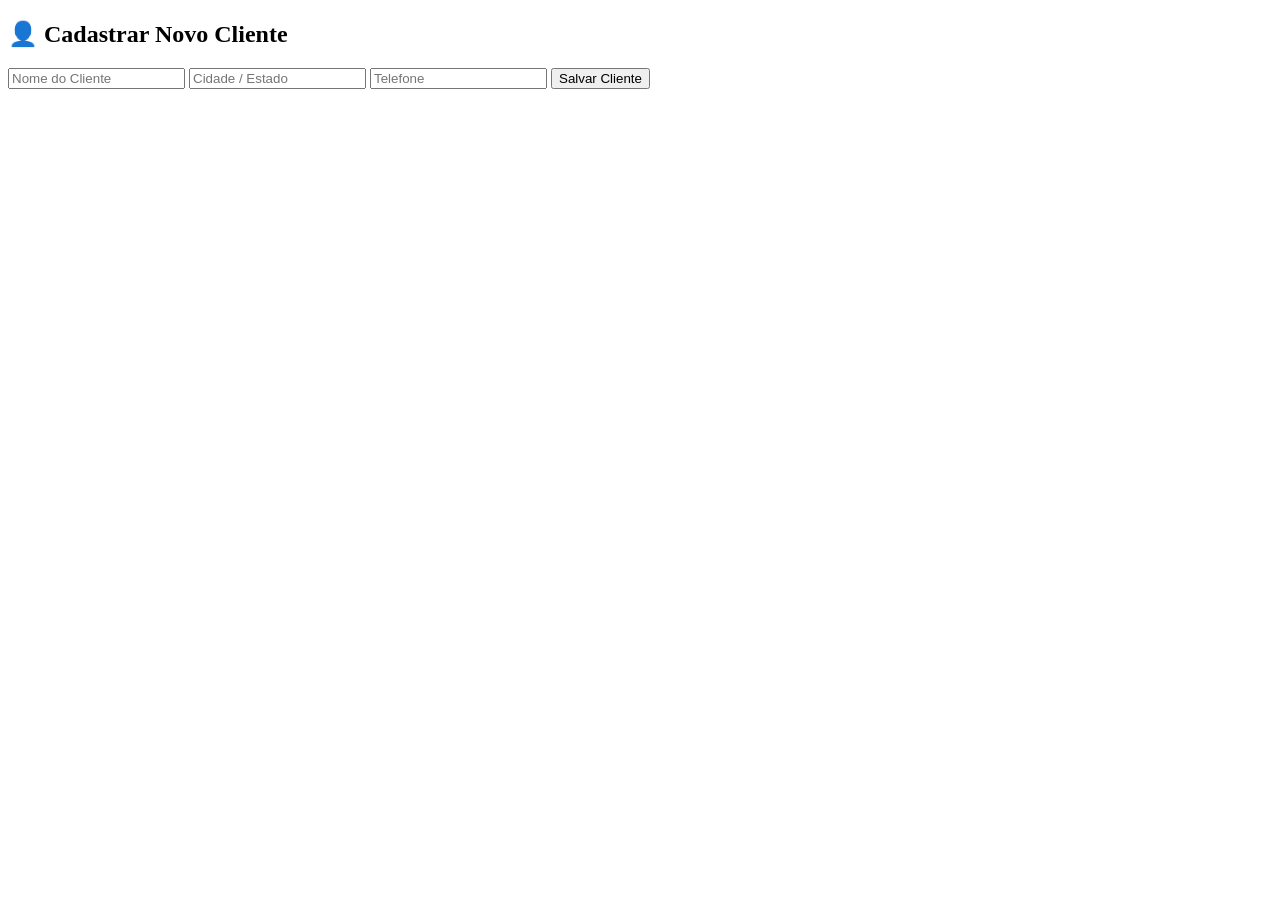
==== cadastro.html @ 7f353b6a "Create cadastro.html" ====
<!DOCTYPE html>
<html lang="pt-BR">
<head>
<meta charset="UTF-8">
<meta name="viewport" content="width=device-width, initial-scale=1.0">
<title>Cadastrar Cliente</title>
<link rel="stylesheet" href="style.css">
</head>
<body>

<div class="container">

<h2>👤 Cadastrar Novo Cliente</h2>

<div class="formulario">
    <input type="text" id="nome" placeholder="Nome do Cliente">
    <input type="text" id="cidadeEstado" placeholder="Cidade / Estado">
    <input type="tel" id="telefone" placeholder="Telefone">
    <button id="btnSalvar">Salvar Cliente</button>
</div>

</div>

<script src="script.js"></script>

</body>
</html>
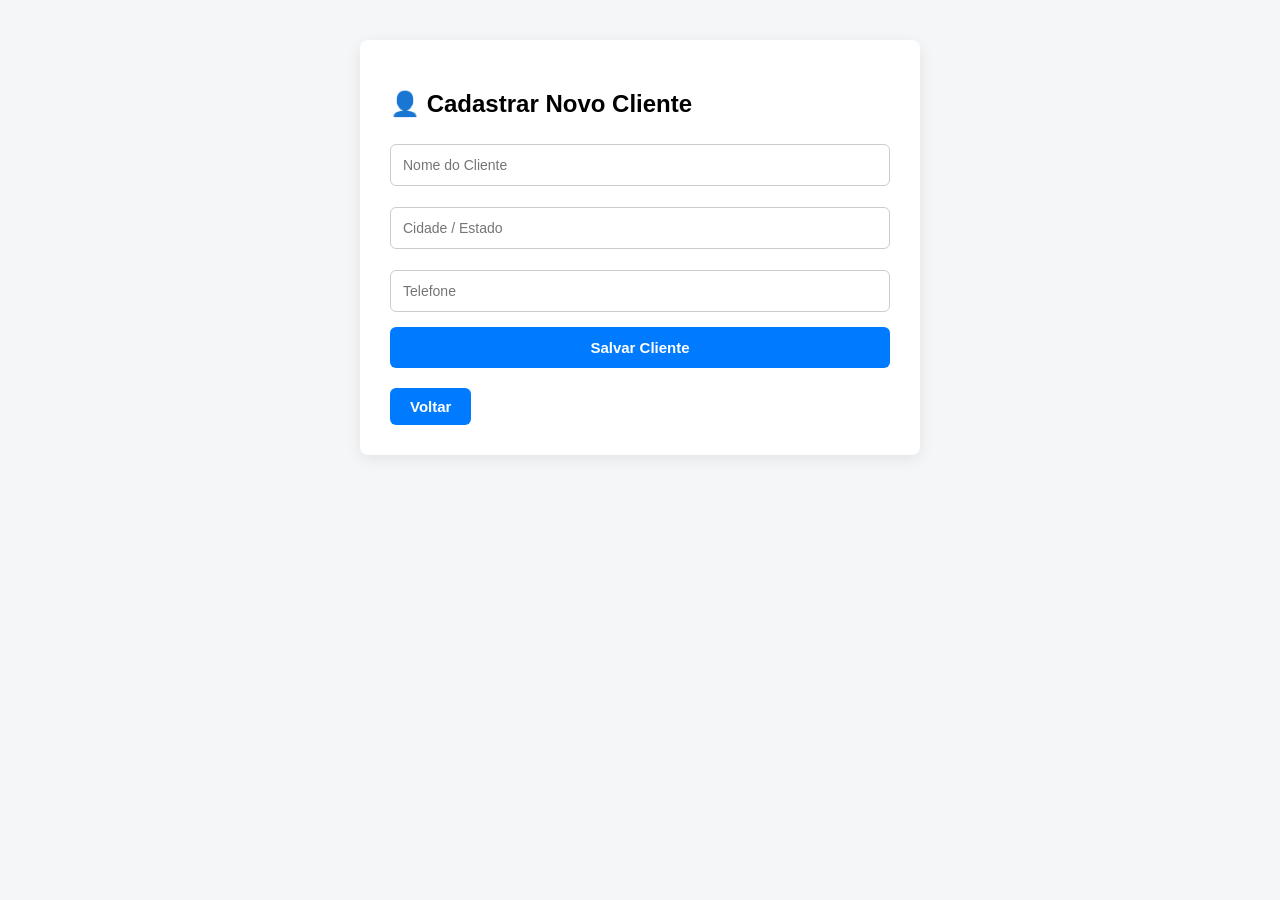
==== commit e3e2af76: "Update cadastro.html" ====
--- a/cadastro.html
+++ b/cadastro.html
@@ -19,6 +19,9 @@
     <button id="btnSalvar">Salvar Cliente</button>
 </div>
 
+    <a href="index.html" class="btn-voltar">Voltar</a>
+        </div>
+
 </div>
 
 <script src="script.js"></script>
--- a/style.css
+++ b/style.css
@@ -0,0 +1,243 @@
+body { 
+    font-family: Arial, sans-serif; 
+    margin: 20px; 
+    background-color: #f4f6f8; 
+}
+.container { 
+    max-width: 500px; 
+    margin: 40px auto; 
+    background: white; 
+    padding: 30px; 
+    border-radius: 8px; 
+    box-shadow: 0 4px 15px rgba(0,0,0,0.08); 
+}
+.container-largo { 
+    max-width: 1000px; 
+    margin: 40px auto; 
+    background: white; 
+    padding: 30px; 
+    border-radius: 8px; 
+    box-shadow: 0 4px 15px rgba(0,0,0,0.08); 
+}
+.formulario { margin-bottom: 20px; }
+input { 
+    width: 100%; 
+    padding: 12px; 
+    margin-bottom: 15px; 
+    box-sizing: border-box; 
+    border: 1px solid #ccc; 
+    border-radius: 6px; 
+    font-size: 14px;
+}
+button, .btn-voltar { 
+    background-color: #007bff; 
+    color: white; 
+    border: none; 
+    padding: 12px; 
+    border-radius: 6px; 
+    cursor: pointer; 
+    width: 100%;
+    font-weight: bold;
+    font-size: 15px;
+    text-align: center;
+    text-decoration: none;
+    display: inline-block;
+    box-sizing: border-box;
+}
+button:hover, .btn-voltar:hover { background-color: #0056b3; }
+hr { border: 0; border-top: 1px solid #eee; margin: 25px 0; }
+
+/* CARD DE ACESSO RÁPIDO */
+.card-acesso {
+    text-decoration: none;
+    color: #333;
+    display: block;
+}
+.card-acesso-conteudo {
+    background-color: #f8f9fa;
+    border: 2px dashed #007bff;
+    border-radius: 8px;
+    padding: 20px;
+    text-align: center;
+    transition: all 0.2s;
+}
+.card-acesso-conteudo:hover {
+    background-color: #e8f0fe;
+    transform: scale(1.02);
+}
+.card-acesso h3 { color: #007bff; margin: 0 0 5px 0; }
+.card-acesso p { margin: 0; font-size: 14px; color: #666; }
+
+/* CONFIGURAÇÃO DA LISTA DE CARDS */
+.topo-lista {
+    display: flex;
+    justify-content: space-between;
+    align-items: center;
+    margin-bottom: 25px;
+}
+.topo-lista h2 { margin: 0; }
+.btn-voltar { width: auto; padding: 10px 20px; }
+.grid-clientes { 
+    display: grid;
+    grid-template-columns: repeat(auto-fill, minmax(220px, 1fr)); 
+    gap: 15px; 
+}
+.cliente-card {
+    position: relative;
+    background-color: #ffffff;
+    border: 1px solid #e0e0e0;
+    border-radius: 6px;
+    padding: 15px;
+    padding-top: 45px; /* espaço para a lixeira */
+    box-shadow: 0 2px 5px rgba(0,0,0,0.03);
+}
+.cliente-card p { margin: 5px 0; font-size: 14px; }
+
+/* Botão do WhatsApp dentro do Card */
+.btn-whatsapp {
+    display: block;
+    background-color: #25d366; /* Cor oficial do WhatsApp */
+    color: white;
+    text-decoration: none;
+    text-align: center;
+    padding: 8px;
+    border-radius: 4px;
+    font-weight: bold;
+    font-size: 13px;
+    margin-top: 12px;
+    transition: background-color 0.2s;
+}
+.btn-whatsapp:hover {
+    background-color: #1ebd58;
+}
+/* AJUSTE NO CARD PARA SUPORTAR O BOTÃO ABSOLUTO */
+.cliente-card { 
+    position: relative; /* OBRIGATÓRIO para o botão funcionar no canto */
+    background-color: #ffffff;
+    border: 1px solid #e0e0e0;
+    border-radius: 6px; 
+    padding: 15px; 
+    box-shadow: 0 2px 5px rgba(0,0,0,0.03);
+}
+
+/* BOTÃO REDONDO DE EXCLUIR */
+.btn-excluir {
+    position: absolute;
+    top: 8px;
+    right: 8px;
+
+    width: 30px;
+    height: 30px;
+
+    background-color: #ff4d4d;
+    color: white;
+    border: none;
+    border-radius: 50%;
+
+    display: flex;
+    align-items: center;
+    justify-content: center;
+
+    cursor: pointer;
+    z-index: 10;
+}
+.btn-excluir:hover {
+    background-color: #cc0000;
+    transform: scale(1.1); /* Dá uma leve aumentada ao passar o mouse */
+}
+.btn-historico,
+.btn-whatsapp {
+    display: block;
+    width: 100%;
+    box-sizing: border-box;
+    text-align: center;
+    padding: 10px;
+    border-radius: 4px;
+    font-weight: bold;
+    font-size: 13px;
+    text-decoration: none;
+}
+
+.btn-historico {
+    background-color: #6c757d;
+    color: white;
+    margin-top: 12px;
+    margin-bottom: 10px;
+}
+
+.btn-historico:hover {
+    background-color: #5a6268;
+}
+
+.btn-whatsapp {
+    background-color: #25d366;
+    color: white;
+}
+
+.btn-whatsapp:hover {
+    background-color: #1ebd58;
+}
+.status-lead,
+.status-desclassificado,
+.status-proposta,
+.status-nao-respondeu,
+.status-venda,
+.status-sem-retorno {
+    color: white;
+    padding: 6px 10px;
+    border-radius: 4px;
+    font-size: 12px;
+    font-weight: bold;
+    margin-bottom: 10px;
+    display: inline-block;
+}
+
+.status-lead {
+    background: #28a745;
+}
+
+.status-desclassificado {
+    background: #dc3545;
+}
+
+.status-proposta {
+    background: #007bff;
+}
+
+.status-nao-respondeu {
+    background: #ffc107;
+    color: black;
+}
+
+.status-venda {
+    background: #000000;
+}
+
+.status-sem-retorno {
+    background: #e83e8c;
+}
+
+input,
+select,
+textarea {
+    width: 100%;
+    padding: 12px;
+    margin-top: 6px;
+    margin-bottom: 15px;
+    border: 1px solid #ccc;
+    border-radius: 6px;
+    box-sizing: border-box;
+}
+
+label {
+    font-weight: bold;
+    display: block;
+}
+.select-status {
+    width: calc(100% - 50px);
+    padding: 6px;
+    margin-bottom: 10px;
+    border-radius: 4px;
+    border: 1px solid #ccc;
+    font-weight: bold;
+}
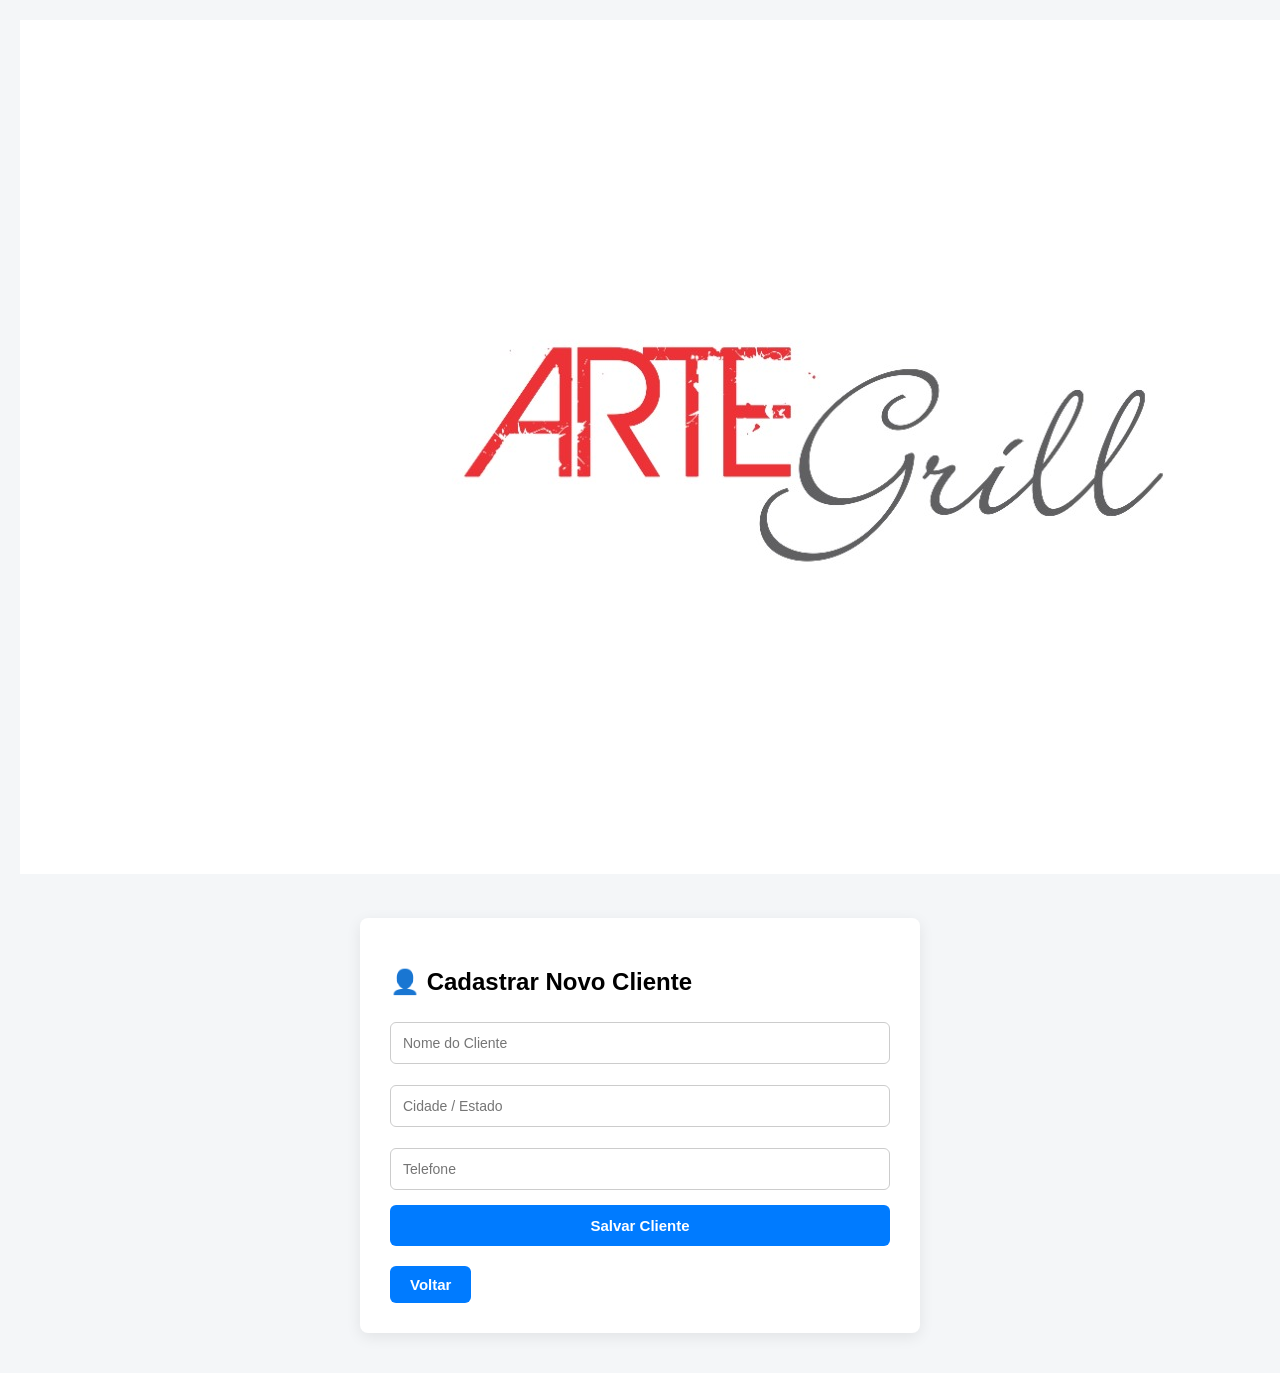
==== commit b2491aef: "Update cadastro.html" ====
--- a/cadastro.html
+++ b/cadastro.html
@@ -7,6 +7,10 @@
 <link rel="stylesheet" href="style.css">
 </head>
 <body>
+
+    <div class="logo-container">
+    <img src="logo.jpeg" alt="Logo" class="logo">
+</div>
 
 <div class="container">
 
@@ -24,7 +28,5 @@
 
 </div>
 
-<script src="script.js"></script>
-
-</body>
+<script src="./cadastro.js"></script></body>
 </html>
--- a/style.css
+++ b/style.css
@@ -241,3 +241,30 @@
     border: 1px solid #ccc;
     font-weight: bold;
 }
+
+.cliente-card {
+    opacity: 0;
+    transform: translateY(10px);
+    animation: aparecer 0.3s ease forwards;
+}
+
+@keyframes aparecer {
+    to {
+        opacity: 1;
+        transform: translateY(0);
+    }
+}
+.area-botoes {
+    display: flex;
+    gap: 10px;
+    margin-top: 15px;
+}
+
+.area-botoes button {
+    flex: 1;
+}
+.area-botoes button {
+    padding: 10px;
+    border-radius: 8px;
+    cursor: pointer;
+}
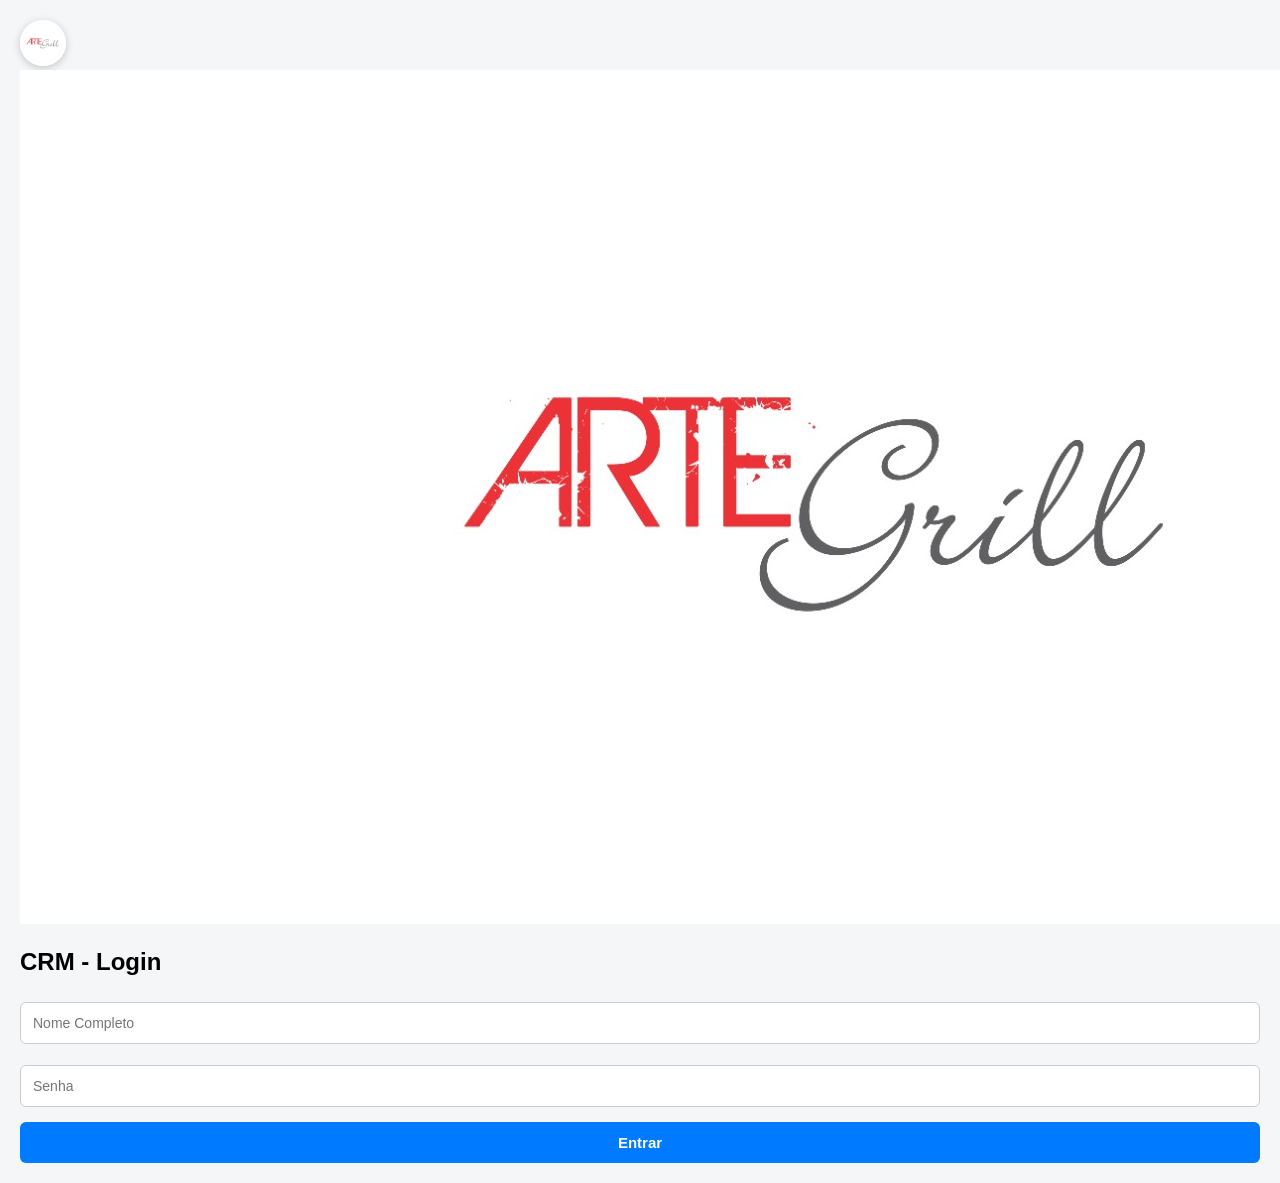
==== commit 1003f2f2: "Add toast container to cadastro.html" ====
--- a/cadastro.html
+++ b/cadastro.html
@@ -28,5 +28,7 @@
 
 </div>
 
-<script src="./cadastro.js"></script></body>
+<script src="./cadastro.js"></script>
+<div id="toast-container"></div>
+</body>
 </html>
--- a/style.css
+++ b/style.css
@@ -268,3 +268,22 @@
     border-radius: 8px;
     cursor: pointer;
 }
+/* Logo fixa no canto superior direito */
+.logo-container {
+    position: fixed;
+    top: 20px;
+    right: 20px;
+    z-index: 999;
+}
+
+/* Logo redonda */
+.logo {
+    width: 40px;
+    height: 40px;
+    border-radius: 50%;
+    object-fit: cover;
+
+    box-shadow: 0 2px 8px rgba(0,0,0,0.2);
+
+    border: 3px solid white;
+}
